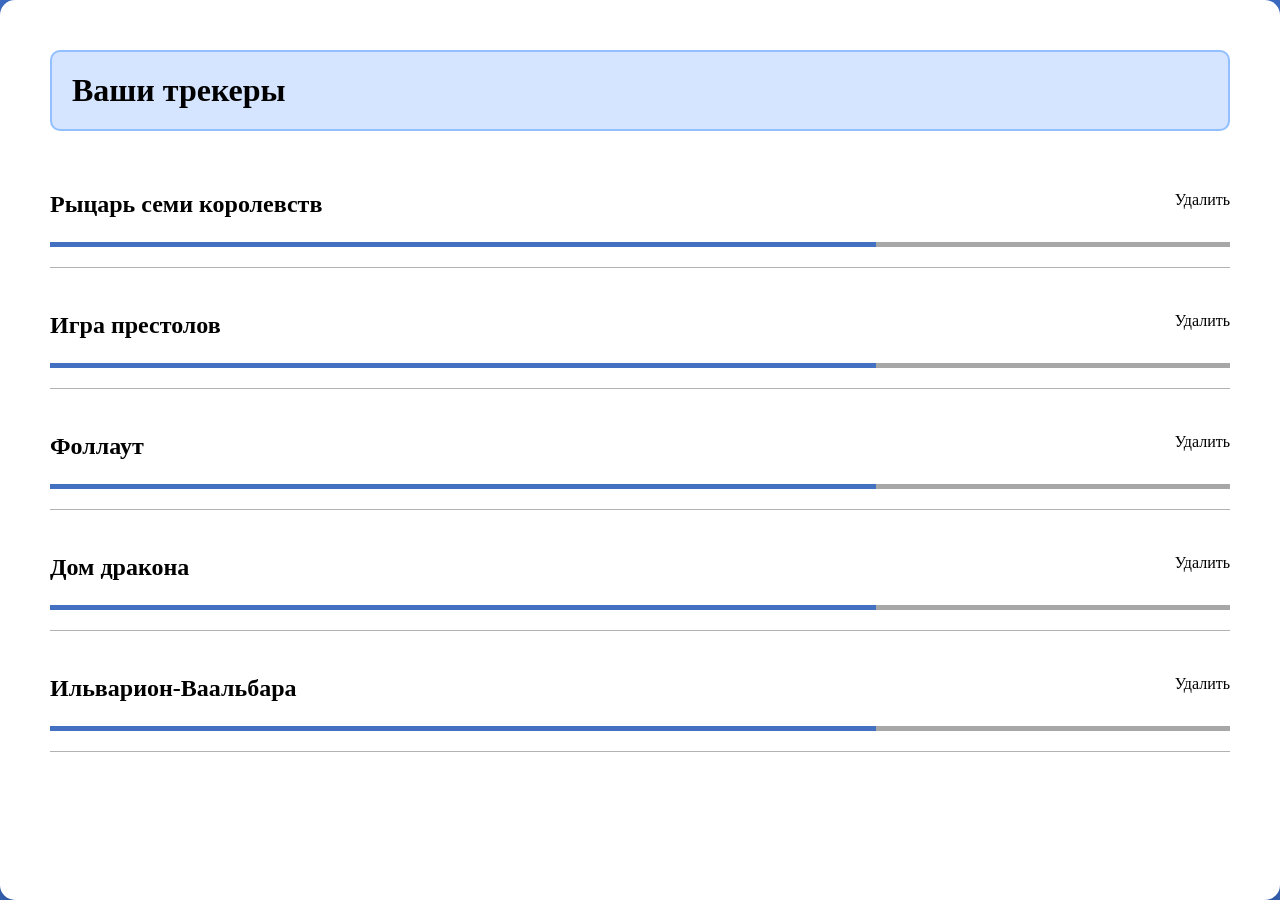
==== index.html @ 1e84aa0d "Add files via upload" ====
<!DOCTYPE html>
<html lang="en">
<head>
    <link rel="stylesheet" href="style.css">
    <meta charset="UTF-8">
    <meta name="viewport" content="width=device-width, initial-scale=1.0">
    <title>Document</title>
</head>
<body>
    <div class="list-box">
        <div class="header">
            <h1>Ваши трекеры</h1>
        </div>
        <br><br>
        <div class="tracker-box-list">
            <div class="tracker-box">
                <div class="tracker-box-text">
                    <h2>Рыцарь семи королевств</h2>
                    <p>Удалить</p>
                </div>
                <div class="progress-bar">
                    <div class="progress">70%</div>
                </div>
            </div>
            <div class="line"></div>
            <div class="tracker-box">
                <div class="tracker-box-text">
                    <h2>Игра престолов</h2>
                    <p>Удалить</p>
                </div>
                <div class="progress-bar">
                    <div class="progress">70%</div>
                </div>
            </div>
            <div class="line"></div>
            <div class="tracker-box">
                <div class="tracker-box-text">
                    <h2>Фоллаут</h2>
                    <p>Удалить</p>
                </div>
                <div class="progress-bar">
                    <div class="progress">70%</div>
                </div>
            </div>
            <div class="line"></div>
            <div class="tracker-box">
                <div class="tracker-box-text">
                    <h2>Дом дракона</h2>
                    <p>Удалить</p>
                </div>
                <div class="progress-bar">
                    <div class="progress">70%</div>
                </div>
            </div>
            <div class="line"></div>
            <div class="tracker-box">
                <div class="tracker-box-text">
                    <h2>Ильварион-Ваальбара</h2>
                    <p>Удалить</p>
                </div>
                <div class="progress-bar">
                    <div class="progress">70%</div>
                </div>
            </div>
            <div class="line"></div>
        </div>
    </div>
</body>
</html>
---- style.css ----
@import url('https://fonts.googleapis.com/css2?family=Google+Sans:ital,opsz,wght@0,17..18,400..700;1,17..18,400..700&family=Inter:ital,opsz,wght@0,14..32,100..900;1,14..32,100..900&family=Unbounded:wght@200..900&display=swap');

* {
    font-family: "Google Sans";
    margin: 0;
    padding: 0;
    box-sizing: border-box;
}

h1 {font-size: 2rem;}
h2 {font-size: 1.5rem;}

.line {
    width: 100%;
    height: 1px;
    background-color: #000000;
    opacity: 30%;
}

body {
    display: flex;
    min-height: 100vh;
    background-color: #3b6bc3;
}

.list-box {
    padding: 50px;
    background-color: #fff;
    margin: auto;
    height: 900px;
    width: 1500px;
    border-radius: 15px;
    box-shadow: 0 20px 50px -20px;
}

.header {
    background-color: #d5e4ff;
    border: 2px solid rgb(145, 191, 255);
    border-radius: 10px;
    padding: 20px;
}

.tracker-box-list {
    display: flex;
    flex-direction: column;
    gap: 20px;
}

.tracker-box {
    display: flex;
    flex-direction: column;
    align-items: center;
    justify-content: end;
    width: 100%;
    height: 80px;
}

.tracker-box-text {
    margin: auto;
    width: 100%;
    display: flex;
    justify-content: space-between;
}

.tracker-box-text{}

.progress-bar {
    color: #ffffff00;
    transition: 0.2s ease;
    width: 100%;
    height: 5px;
    background-color: #a7a7a7;
}
.progress {
    display: flex;
    justify-content: center;
    align-items: center;
    width: 70%;
    height: 100%;
    background-color: #4470c2;
}
.progress-bar:hover {
    height: 50%;
    color: #fff;
}
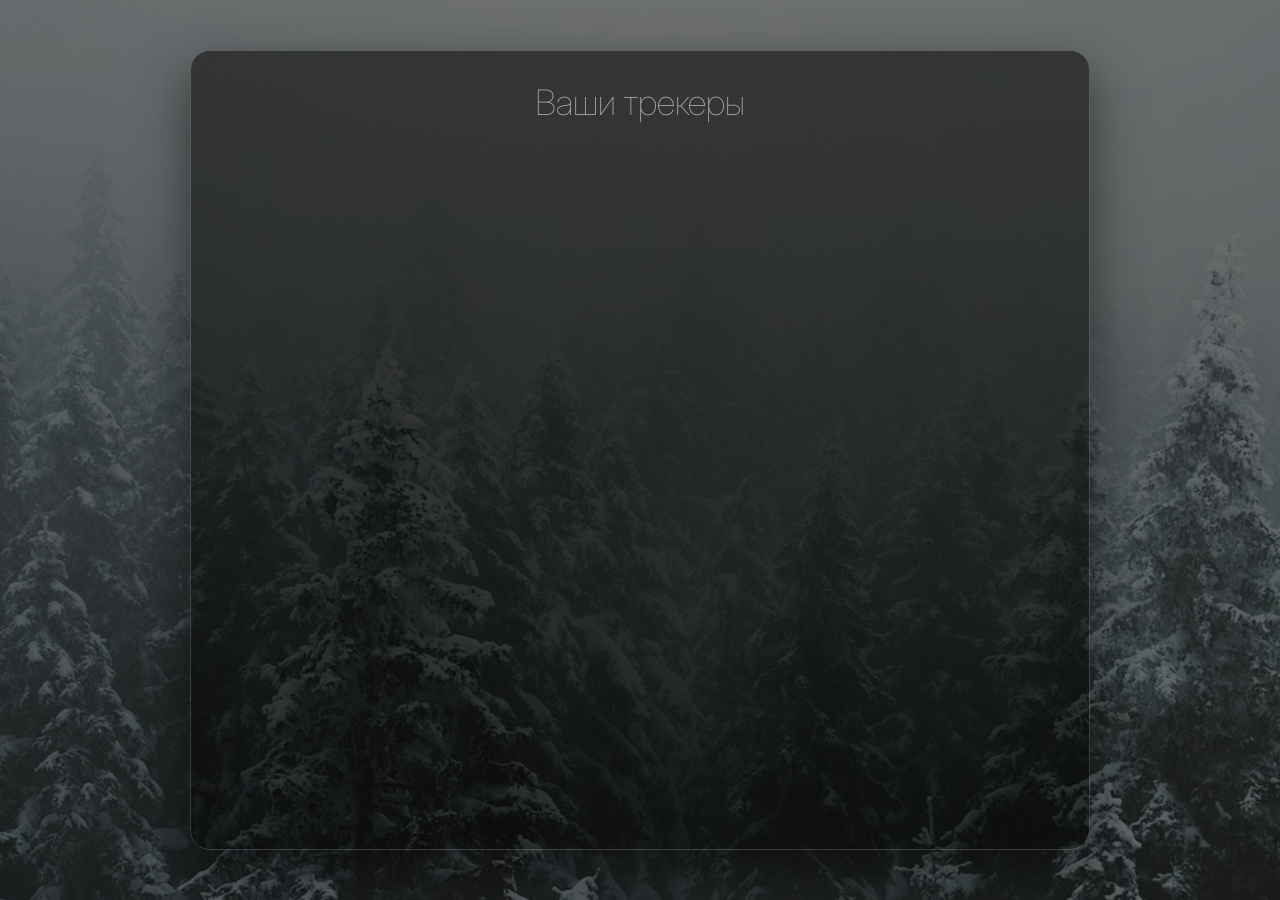
==== commit 70f6c4d8: "Add files via upload" ====
--- a/index.html
+++ b/index.html
@@ -8,61 +8,9 @@
 </head>
 <body>
     <div class="list-box">
-        <div class="header">
-            <h1>Ваши трекеры</h1>
-        </div>
-        <br><br>
-        <div class="tracker-box-list">
-            <div class="tracker-box">
-                <div class="tracker-box-text">
-                    <h2>Рыцарь семи королевств</h2>
-                    <p>Удалить</p>
-                </div>
-                <div class="progress-bar">
-                    <div class="progress">70%</div>
-                </div>
-            </div>
-            <div class="line"></div>
-            <div class="tracker-box">
-                <div class="tracker-box-text">
-                    <h2>Игра престолов</h2>
-                    <p>Удалить</p>
-                </div>
-                <div class="progress-bar">
-                    <div class="progress">70%</div>
-                </div>
-            </div>
-            <div class="line"></div>
-            <div class="tracker-box">
-                <div class="tracker-box-text">
-                    <h2>Фоллаут</h2>
-                    <p>Удалить</p>
-                </div>
-                <div class="progress-bar">
-                    <div class="progress">70%</div>
-                </div>
-            </div>
-            <div class="line"></div>
-            <div class="tracker-box">
-                <div class="tracker-box-text">
-                    <h2>Дом дракона</h2>
-                    <p>Удалить</p>
-                </div>
-                <div class="progress-bar">
-                    <div class="progress">70%</div>
-                </div>
-            </div>
-            <div class="line"></div>
-            <div class="tracker-box">
-                <div class="tracker-box-text">
-                    <h2>Ильварион-Ваальбара</h2>
-                    <p>Удалить</p>
-                </div>
-                <div class="progress-bar">
-                    <div class="progress">70%</div>
-                </div>
-            </div>
-            <div class="line"></div>
+        <p>Ваши трекеры</p>
+        <div class="list">
+            <div class="list-element" id="1"></div>
         </div>
     </div>
 </body>
--- a/style.css
+++ b/style.css
@@ -1,85 +1,47 @@
-@import url('https://fonts.googleapis.com/css2?family=Google+Sans:ital,opsz,wght@0,17..18,400..700;1,17..18,400..700&family=Inter:ital,opsz,wght@0,14..32,100..900;1,14..32,100..900&family=Unbounded:wght@200..900&display=swap');
+@import url('https://fonts.googleapis.com/css2?family=Inter:ital,opsz,wght@0,14..32,100..900;1,14..32,100..900&display=swap');
 
 * {
-    font-family: "Google Sans";
+    font-family: "Inter";
+    color: white;
     margin: 0;
     padding: 0;
     box-sizing: border-box;
 }
 
-h1 {font-size: 2rem;}
-h2 {font-size: 1.5rem;}
-
-.line {
-    width: 100%;
-    height: 1px;
-    background-color: #000000;
-    opacity: 30%;
-}
+html {height: 100%;}
 
 body {
+    padding: 30px;
+    height: 100%;
+    width: 100%;
     display: flex;
-    min-height: 100vh;
-    background-color: #3b6bc3;
+    flex-direction: column;
+    align-items: center;
+    background-color: #444444;
+    background-image: url(forest.jpg);
+    background-size: cover;
+    background-blend-mode: overlay;
 }
 
 .list-box {
-    padding: 50px;
-    background-color: #fff;
-    margin: auto;
-    height: 900px;
-    width: 1500px;
-    border-radius: 15px;
-    box-shadow: 0 20px 50px -20px;
-}
-
-.header {
-    background-color: #d5e4ff;
-    border: 2px solid rgb(145, 191, 255);
-    border-radius: 10px;
-    padding: 20px;
-}
-
-.tracker-box-list {
-    display: flex;
-    flex-direction: column;
-    gap: 20px;
-}
-
-.tracker-box {
+    padding: 30px;
     display: flex;
     flex-direction: column;
     align-items: center;
-    justify-content: end;
-    width: 100%;
-    height: 80px;
+    font-weight: 100;
+    font-size: 35px;
+    box-shadow: 0 20px 50px 0px black;
+    border-radius: 20px;
+    border: 1px solid rgb(85, 85, 85);
+    opacity: 50%;
+    background-color: #000000;
+    margin: auto;
+    width: 900px;
+    height: 800px;
 }
 
-.tracker-box-text {
-    margin: auto;
+.list-element {
     width: 100%;
-    display: flex;
-    justify-content: space-between;
-}
-
-.tracker-box-text{}
-
-.progress-bar {
-    color: #ffffff00;
-    transition: 0.2s ease;
-    width: 100%;
-    height: 5px;
-    background-color: #a7a7a7;
-}
-.progress {
-    display: flex;
-    justify-content: center;
-    align-items: center;
-    width: 70%;
-    height: 100%;
-    background-color: #4470c2;
-}
-.progress-bar:hover {
-    height: 50%;
-    color: #fff;
+    height: 50px;
+    background-color: #ffffff;
 }
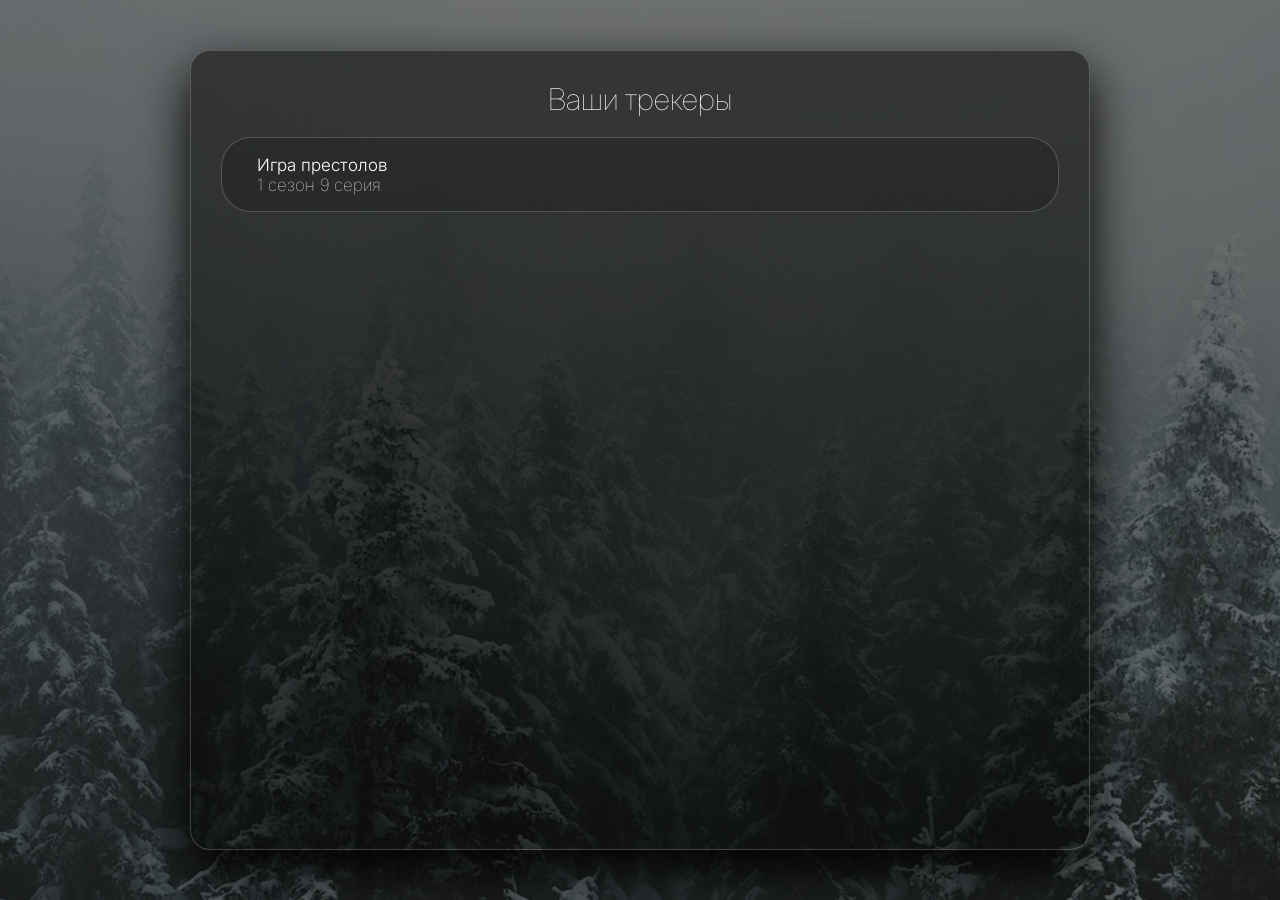
==== commit 406bf2a9: "Add files via upload" ====
--- a/index.html
+++ b/index.html
@@ -10,7 +10,10 @@
     <div class="list-box">
         <p>Ваши трекеры</p>
         <div class="list">
-            <div class="list-element" id="1"></div>
+            <div class="list-element" id="1">
+                <p style="font-weight: 300;">Игра престолов</p>
+                <p>1 сезон 9 серия</p>
+            </div>
         </div>
     </div>
 </body>
--- a/style.css
+++ b/style.css
@@ -29,19 +29,36 @@
     flex-direction: column;
     align-items: center;
     font-weight: 100;
-    font-size: 35px;
+    font-size: 30px;
     box-shadow: 0 20px 50px 0px black;
     border-radius: 20px;
-    border: 1px solid rgb(85, 85, 85);
-    opacity: 50%;
-    background-color: #000000;
+    border: 1px solid rgba(255, 255, 255, 0.2);
+    background-color: #00000080;
     margin: auto;
     width: 900px;
     height: 800px;
 }
 
+.list {
+    display: flex;
+    justify-content: center;
+    margin-top: 20px;
+    width: 100%;
+    height: 100%;
+}
+
 .list-element {
+    padding: 0 35px;
+    display: flex;
+    justify-content: center;
+    flex-direction: column;
     width: 100%;
-    height: 50px;
-    background-color: #ffffff;
+    height: 75px;
+    background-color: #0000002a;
+    border-radius: 30px;
+    border: 1px solid rgba(255, 255, 255, 0.2);;
+}
+
+.list-element p {
+    font-size: 17px;
 }
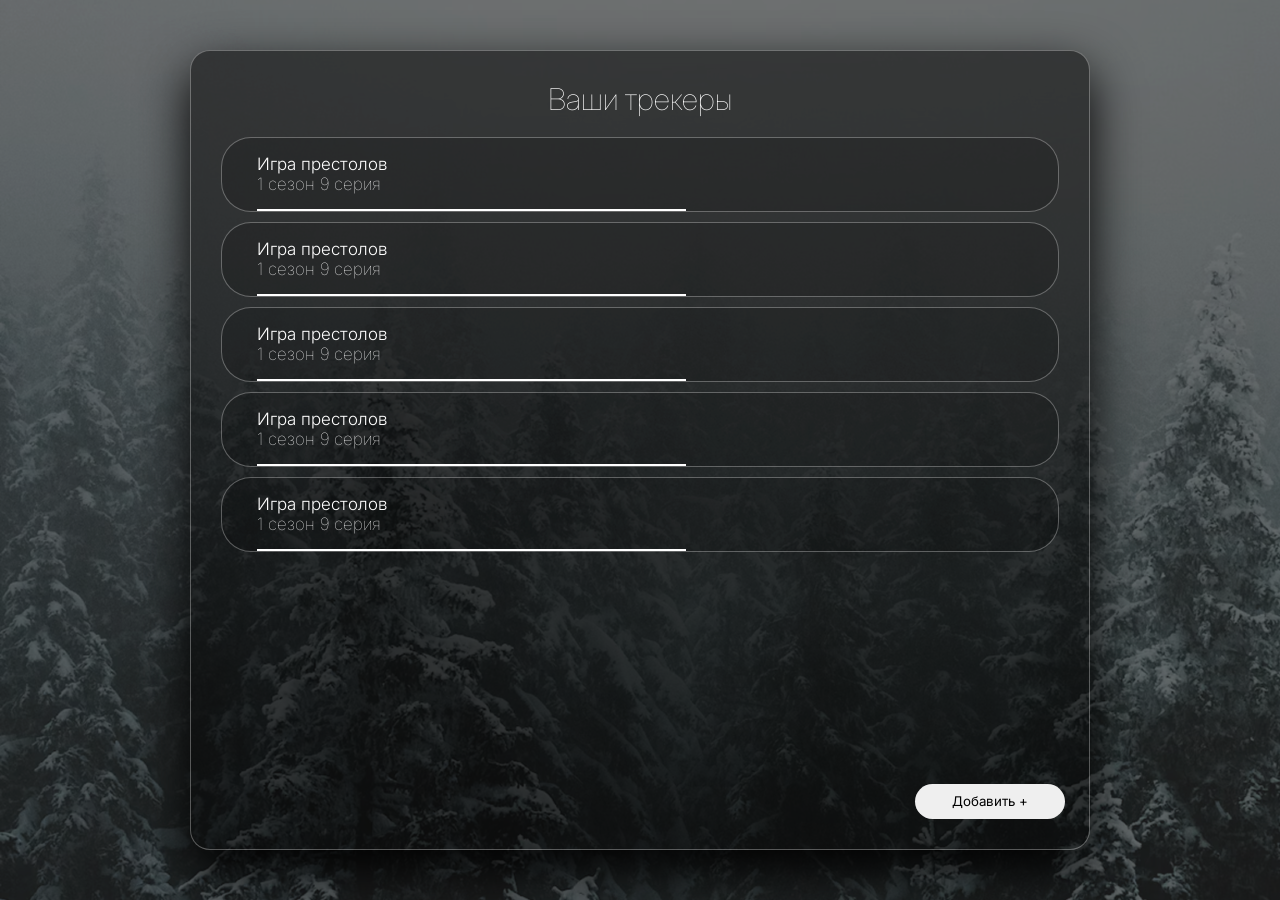
==== commit f81f6c30: "Add files via upload" ====
--- a/index.html
+++ b/index.html
@@ -13,8 +13,40 @@
             <div class="list-element" id="1">
                 <p style="font-weight: 300;">Игра престолов</p>
                 <p>1 сезон 9 серия</p>
+                <div class="progress_bar">
+                    <div class="progress" id="1"></div>
+                </div>
+            </div>
+            <div class="list-element" id="2">
+                <p style="font-weight: 300;">Игра престолов</p>
+                <p>1 сезон 9 серия</p>
+                <div class="progress_bar">
+                    <div class="progress" id="1"></div>
+                </div>
+            </div>
+            <div class="list-element" id="3">
+                <p style="font-weight: 300;">Игра престолов</p>
+                <p>1 сезон 9 серия</p>
+                <div class="progress_bar">
+                    <div class="progress" id="1"></div>
+                </div>
+            </div>
+            <div class="list-element" id="4">
+                <p style="font-weight: 300;">Игра престолов</p>
+                <p>1 сезон 9 серия</p>
+                <div class="progress_bar">
+                    <div class="progress" id="1"></div>
+                </div>
+            </div>
+            <div class="list-element" id="5">
+                <p style="font-weight: 300;">Игра престолов</p>
+                <p>1 сезон 9 серия</p>
+                <div class="progress_bar">
+                    <div class="progress" id="1"></div>
+                </div>
             </div>
         </div>
+        <button class="add_btn">Добавить +</button>
     </div>
 </body>
 </html>
--- a/style.css
+++ b/style.css
@@ -32,7 +32,7 @@
     font-size: 30px;
     box-shadow: 0 20px 50px 0px black;
     border-radius: 20px;
-    border: 1px solid rgba(255, 255, 255, 0.2);
+    border: 1px solid rgba(255, 255, 255, 0.3);
     background-color: #00000080;
     margin: auto;
     width: 900px;
@@ -40,8 +40,10 @@
 }
 
 .list {
+    gap: 10px;
     display: flex;
-    justify-content: center;
+    flex-direction: column;
+    align-items: center;
     margin-top: 20px;
     width: 100%;
     height: 100%;
@@ -56,9 +58,32 @@
     height: 75px;
     background-color: #0000002a;
     border-radius: 30px;
-    border: 1px solid rgba(255, 255, 255, 0.2);;
+    border: 1px solid rgba(255, 255, 255, 0.3);;
 }
 
 .list-element p {
     font-size: 17px;
+}
+
+.progress_bar {
+    position: relative;
+    bottom: -15px;
+    height: 2px;
+    width: 80%;
+}
+
+.progress {
+    height: 100%;
+    width: 70%;
+    background-color: #fff;
+}
+
+.add_btn {
+    position: relative;
+    left: 350px;
+    color: black;
+    height: 40px;
+    width: 150px;
+    border-radius: 20px;
+    border: none;
 }
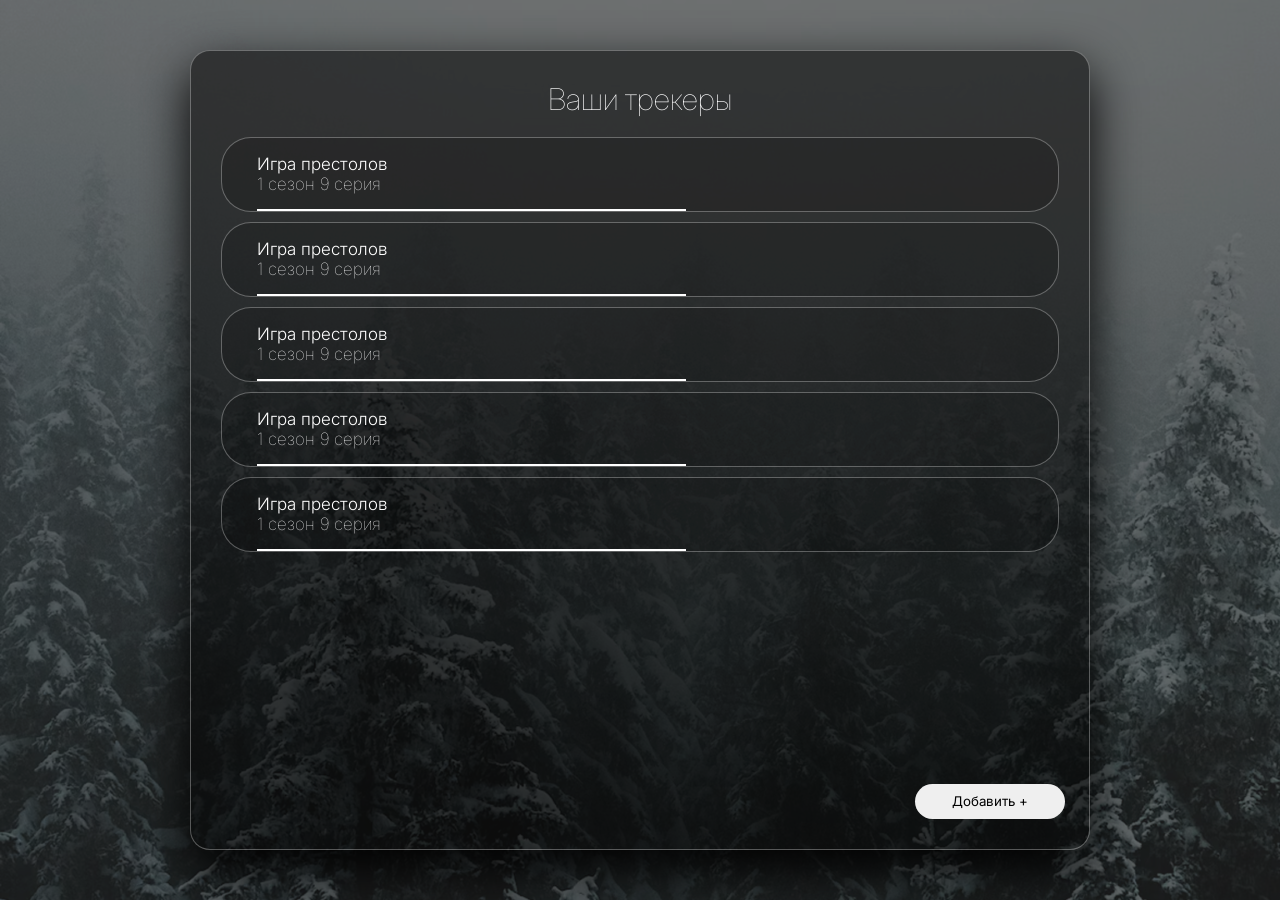
==== commit a16024b9: "Add files via upload" ====
--- a/index.html
+++ b/index.html
@@ -11,38 +11,48 @@
         <p>Ваши трекеры</p>
         <div class="list">
             <div class="list-element" id="1">
-                <p style="font-weight: 300;">Игра престолов</p>
-                <p>1 сезон 9 серия</p>
+                <div class="element-text">
+                    <p style="font-weight: 300;">Игра престолов</p>
+                    <p>1 сезон 9 серия</p>
+                </div>
                 <div class="progress_bar">
                     <div class="progress" id="1"></div>
                 </div>
             </div>
             <div class="list-element" id="2">
-                <p style="font-weight: 300;">Игра престолов</p>
-                <p>1 сезон 9 серия</p>
+                <div class="element-text">
+                    <p style="font-weight: 300;">Игра престолов</p>
+                    <p>1 сезон 9 серия</p>
+                </div>
                 <div class="progress_bar">
-                    <div class="progress" id="1"></div>
+                    <div class="progress" id="2"></div>
                 </div>
             </div>
             <div class="list-element" id="3">
-                <p style="font-weight: 300;">Игра престолов</p>
-                <p>1 сезон 9 серия</p>
+                <div class="element-text">
+                    <p style="font-weight: 300;">Игра престолов</p>
+                    <p>1 сезон 9 серия</p>
+                </div>
                 <div class="progress_bar">
-                    <div class="progress" id="1"></div>
+                    <div class="progress" id="3"></div>
                 </div>
             </div>
             <div class="list-element" id="4">
-                <p style="font-weight: 300;">Игра престолов</p>
-                <p>1 сезон 9 серия</p>
+                <div class="element-text">
+                    <p style="font-weight: 300;">Игра престолов</p>
+                    <p>1 сезон 9 серия</p>
+                </div>
                 <div class="progress_bar">
-                    <div class="progress" id="1"></div>
+                    <div class="progress" id="4"></div>
                 </div>
             </div>
             <div class="list-element" id="5">
-                <p style="font-weight: 300;">Игра престолов</p>
-                <p>1 сезон 9 серия</p>
+                <div class="element-text">
+                    <p style="font-weight: 300;">Игра престолов</p>
+                    <p>1 сезон 9 серия</p>
+                </div>
                 <div class="progress_bar">
-                    <div class="progress" id="1"></div>
+                    <div class="progress" id="5"></div>
                 </div>
             </div>
         </div>
--- a/style.css
+++ b/style.css
@@ -33,7 +33,7 @@
     box-shadow: 0 20px 50px 0px black;
     border-radius: 20px;
     border: 1px solid rgba(255, 255, 255, 0.3);
-    background-color: #00000080;
+    background-color: #00000085;
     margin: auto;
     width: 900px;
     height: 800px;
@@ -52,7 +52,7 @@
 .list-element {
     padding: 0 35px;
     display: flex;
-    justify-content: center;
+    justify-content: end;
     flex-direction: column;
     width: 100%;
     height: 75px;
@@ -61,13 +61,13 @@
     border: 1px solid rgba(255, 255, 255, 0.3);;
 }
 
-.list-element p {
+.element-text {
     font-size: 17px;
+    margin: auto 0;
 }
 
 .progress_bar {
-    position: relative;
-    bottom: -15px;
+    margin-top: auto 0;
     height: 2px;
     width: 80%;
 }
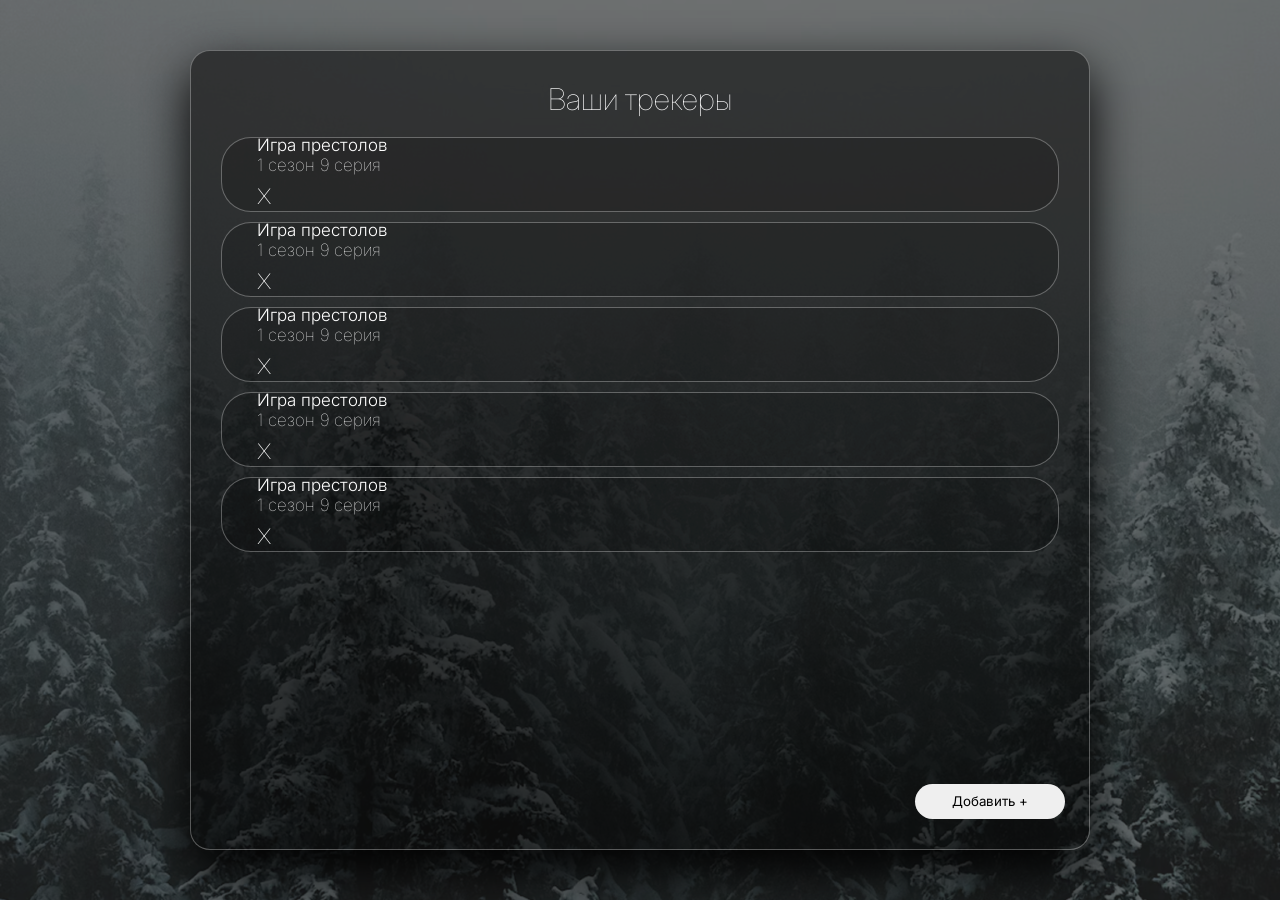
==== commit 4f345f2f: "Add files via upload" ====
--- a/index.html
+++ b/index.html
@@ -11,45 +11,60 @@
         <p>Ваши трекеры</p>
         <div class="list">
             <div class="list-element" id="1">
-                <div class="element-text">
-                    <p style="font-weight: 300;">Игра престолов</p>
-                    <p>1 сезон 9 серия</p>
+                <div class="central-elements">
+                    <div class="element-text">
+                        <p style="font-weight: 300;">Игра престолов</p>
+                        <p>1 сезон 9 серия</p>
+                    </div>
+                    <div class="delete-btn">x</div>
                 </div>
                 <div class="progress_bar">
                     <div class="progress" id="1"></div>
                 </div>
             </div>
             <div class="list-element" id="2">
-                <div class="element-text">
-                    <p style="font-weight: 300;">Игра престолов</p>
-                    <p>1 сезон 9 серия</p>
+                <div class="central-elements">
+                    <div class="element-text">
+                        <p style="font-weight: 300;">Игра престолов</p>
+                        <p>1 сезон 9 серия</p>
+                    </div>
+                    <div class="delete-btn">x</div>
                 </div>
                 <div class="progress_bar">
                     <div class="progress" id="2"></div>
                 </div>
             </div>
             <div class="list-element" id="3">
-                <div class="element-text">
-                    <p style="font-weight: 300;">Игра престолов</p>
-                    <p>1 сезон 9 серия</p>
+                <div class="central-elements">
+                    <div class="element-text">
+                        <p style="font-weight: 300;">Игра престолов</p>
+                        <p>1 сезон 9 серия</p>
+                    </div>
+                    <div class="delete-btn">x</div>
                 </div>
                 <div class="progress_bar">
                     <div class="progress" id="3"></div>
                 </div>
             </div>
             <div class="list-element" id="4">
-                <div class="element-text">
-                    <p style="font-weight: 300;">Игра престолов</p>
-                    <p>1 сезон 9 серия</p>
+                <div class="central-elements">
+                    <div class="element-text">
+                        <p style="font-weight: 300;">Игра престолов</p>
+                        <p>1 сезон 9 серия</p>
+                    </div>
+                    <div class="delete-btn">x</div>
                 </div>
                 <div class="progress_bar">
                     <div class="progress" id="4"></div>
                 </div>
             </div>
             <div class="list-element" id="5">
-                <div class="element-text">
-                    <p style="font-weight: 300;">Игра престолов</p>
-                    <p>1 сезон 9 серия</p>
+                <div class="central-elements">
+                    <div class="element-text">
+                        <p style="font-weight: 300;">Игра престолов</p>
+                        <p>1 сезон 9 серия</p>
+                    </div>
+                    <div class="delete-btn">x</div>
                 </div>
                 <div class="progress_bar">
                     <div class="progress" id="5"></div>
